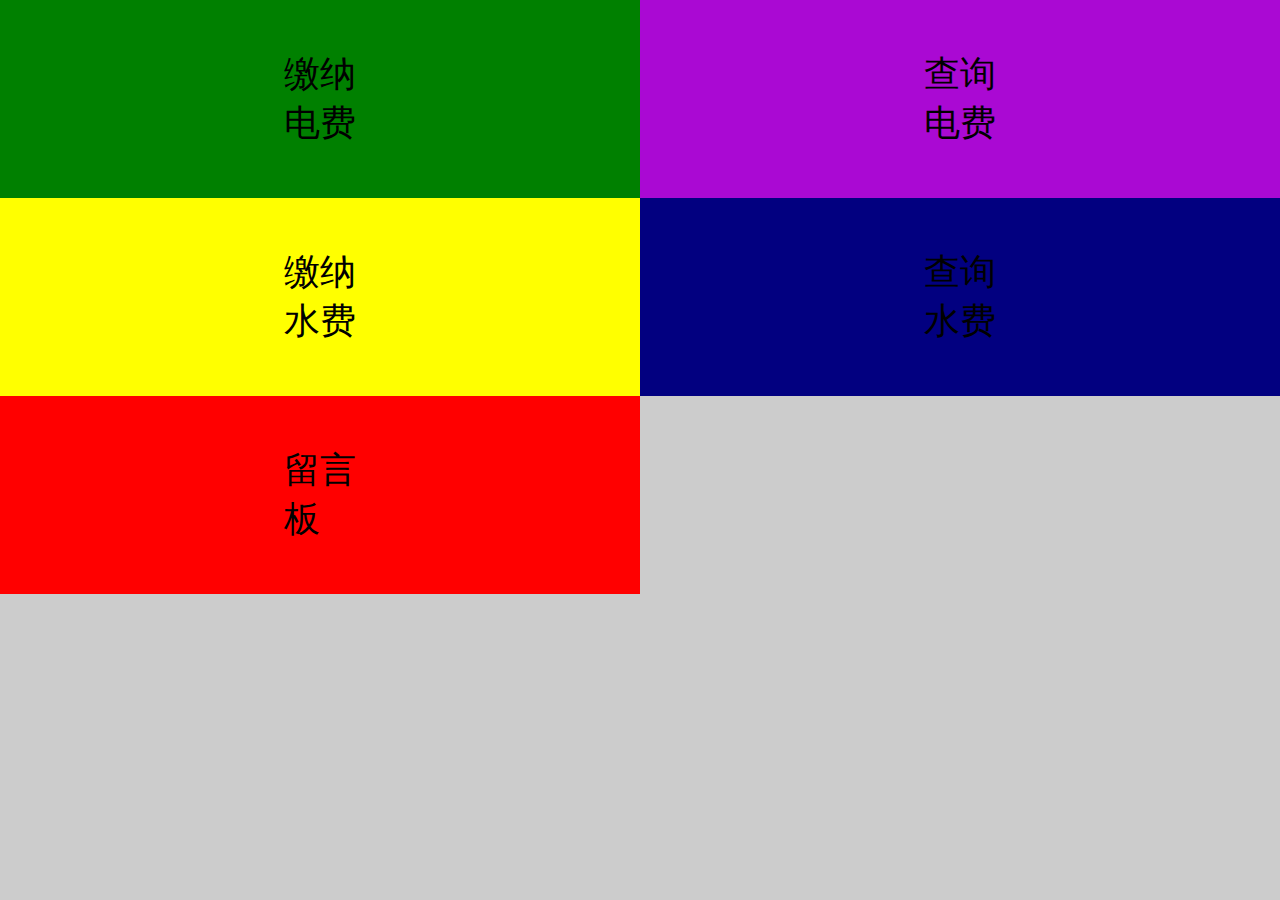
==== index.html @ 0b2a2127 ",,," ====
<!DOCTYPE html>
<html lang="en">
<head>
    <meta charset="UTF-8">
    <meta name="viewport" content="width=device-width, initial-scale=1.0">
    <meta http-equiv="X-UA-Compatible" content="ie=edge">
    <title>缴费服务</title>
    <style>
        *{
            margin: 0;
            padding: 0;
            font-size: 36px;
            text-decoration: none;
        }
        a {
            color: black;
        }
        body{
            background: #ccc;
        }
        ul {
            display: flex;
            list-style: none;
            justify-content: space-around;
            flex-flow: wrap;
        }
        li {
            width: 50vw;
            display: flex;
            justify-content: center;
            align-items: center;
            padding: 50px 0 ;
        }
        li:nth-child(1) {
            background: green;
        }
        li:nth-child(2) {
            background: rgb(170, 9, 211);
        }
        li:nth-child(3) {
            background: yellow;
        }
        li:nth-child(4) {
            background: rgb(2, 0, 128);
        }
        li:nth-child(5) {
            background: red;
        }
        
    </style>
</head>
<body>
    <ul>
        <li class="q"><a href="./pay.html">缴纳<br>电费</a></li>
        <li class="w"><a href="./search.html">查询<br>电费</a></li>
        <li class="e">缴纳<br>水费</li>
        <li class="r">查询<br>水费</li>
        <li class="t">留言<br>板</li>
        <li></li>
    </ul>
</body>
</html>
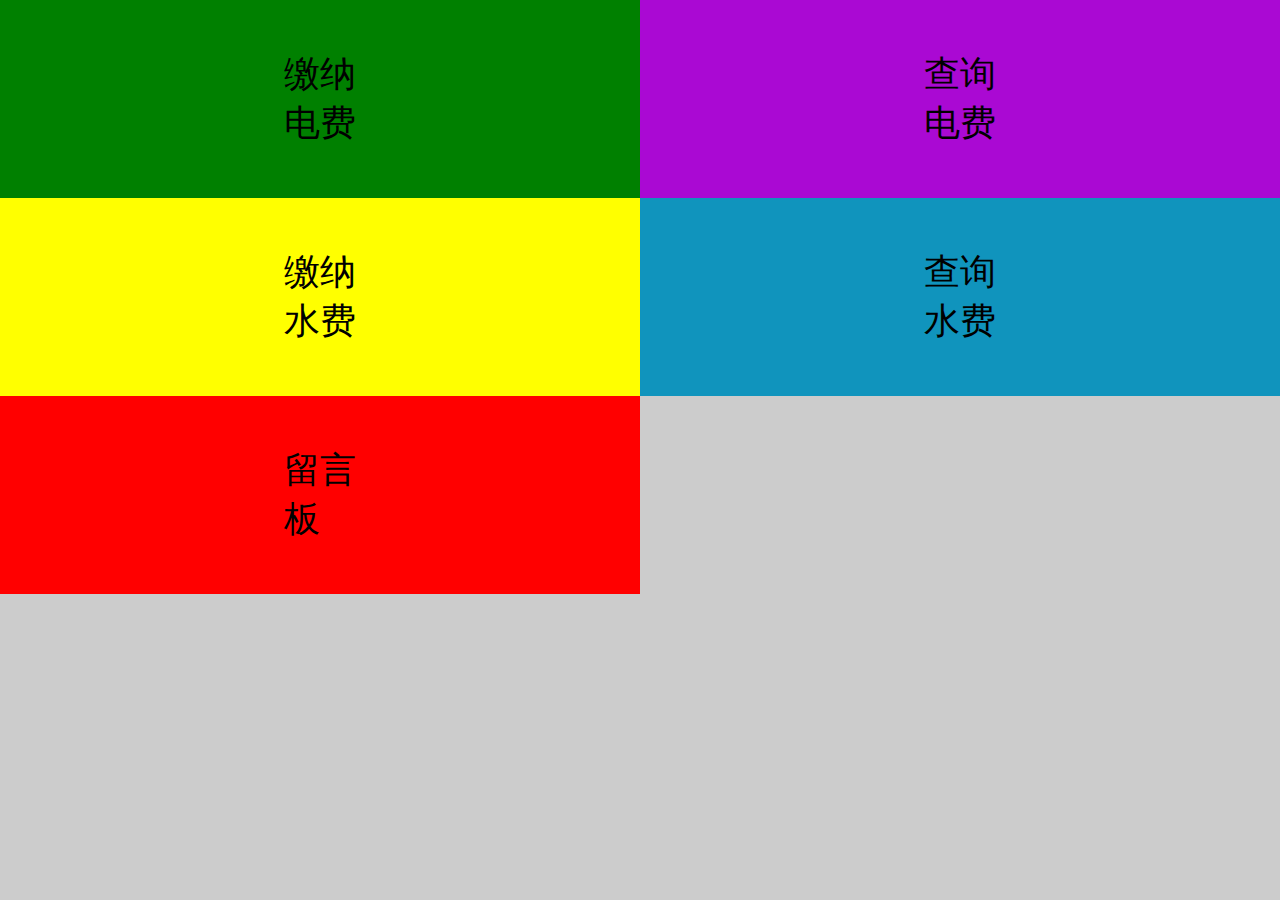
==== commit 0756ebbc: "去掉首页蓝色变暖" ====
--- a/index.html
+++ b/index.html
@@ -41,7 +41,7 @@
             background: yellow;
         }
         li:nth-child(4) {
-            background: rgb(2, 0, 128);
+            background: rgb(16, 148, 189);
         }
         li:nth-child(5) {
             background: red;
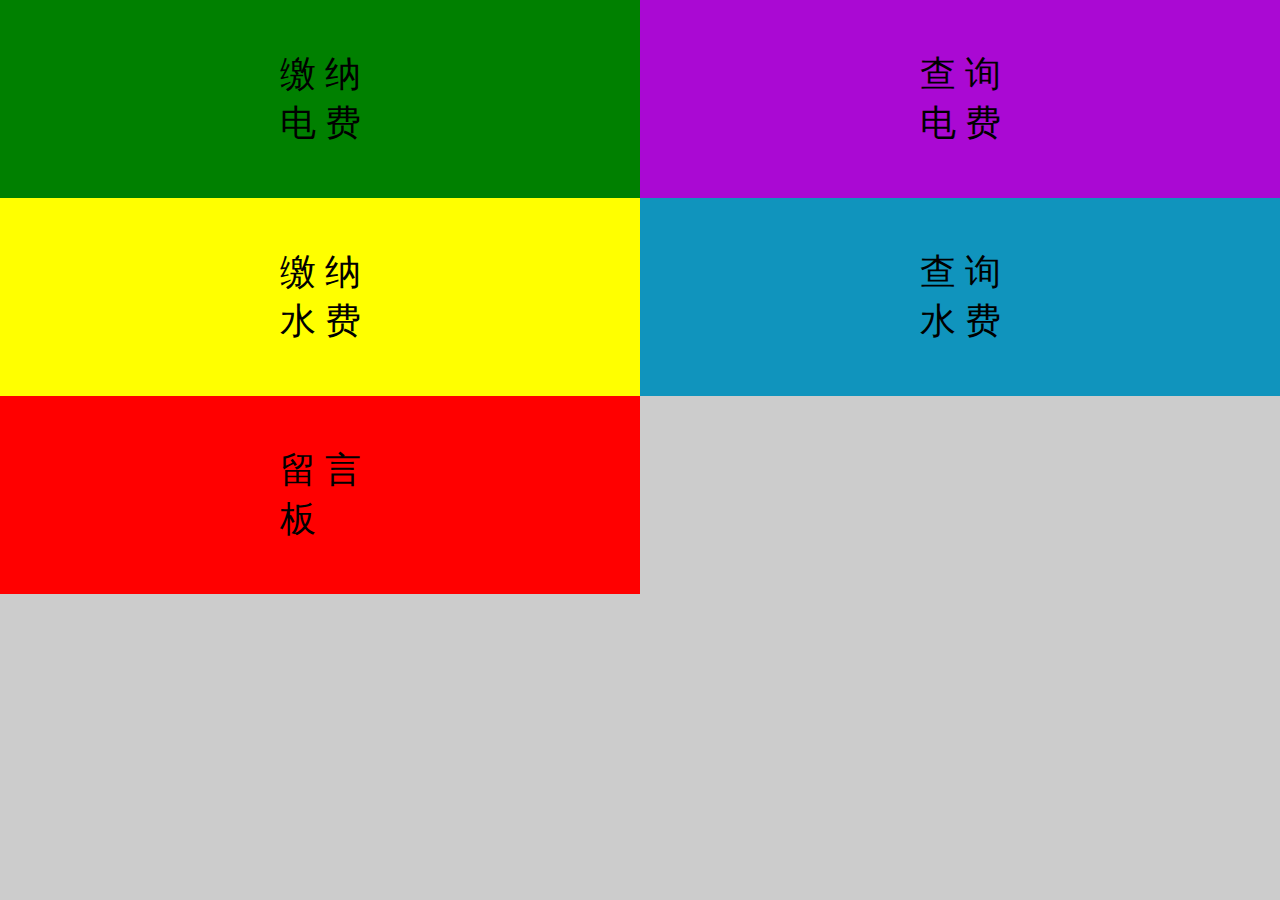
==== commit 9cadffad: "suofang" ====
--- a/index.html
+++ b/index.html
@@ -2,7 +2,7 @@
 <html lang="en">
 <head>
     <meta charset="UTF-8">
-    <meta name="viewport" content="width=device-width, initial-scale=1.0">
+    <meta name="viewport" content="width=device-width, initial-scale=1.0",maximum-scale=1.0,user-scalable=no>
     <meta http-equiv="X-UA-Compatible" content="ie=edge">
     <title>缴费服务</title>
     <style>
@@ -51,11 +51,11 @@
 </head>
 <body>
     <ul>
-        <li class="q"><a href="./pay.html">缴纳<br>电费</a></li>
-        <li class="w"><a href="./search.html">查询<br>电费</a></li>
-        <li class="e">缴纳<br>水费</li>
-        <li class="r">查询<br>水费</li>
-        <li class="t">留言<br>板</li>
+        <li class="q"><a href="./pay.html">缴 纳<br>电 费</a></li>
+        <li class="w"><a href="./search.html">查 询<br>电 费</a></li>
+        <li class="e">缴 纳<br>水 费</li>
+        <li class="r">查 询<br>水 费</li>
+        <li class="t">留 言<br>板</li>
         <li></li>
     </ul>
 </body>
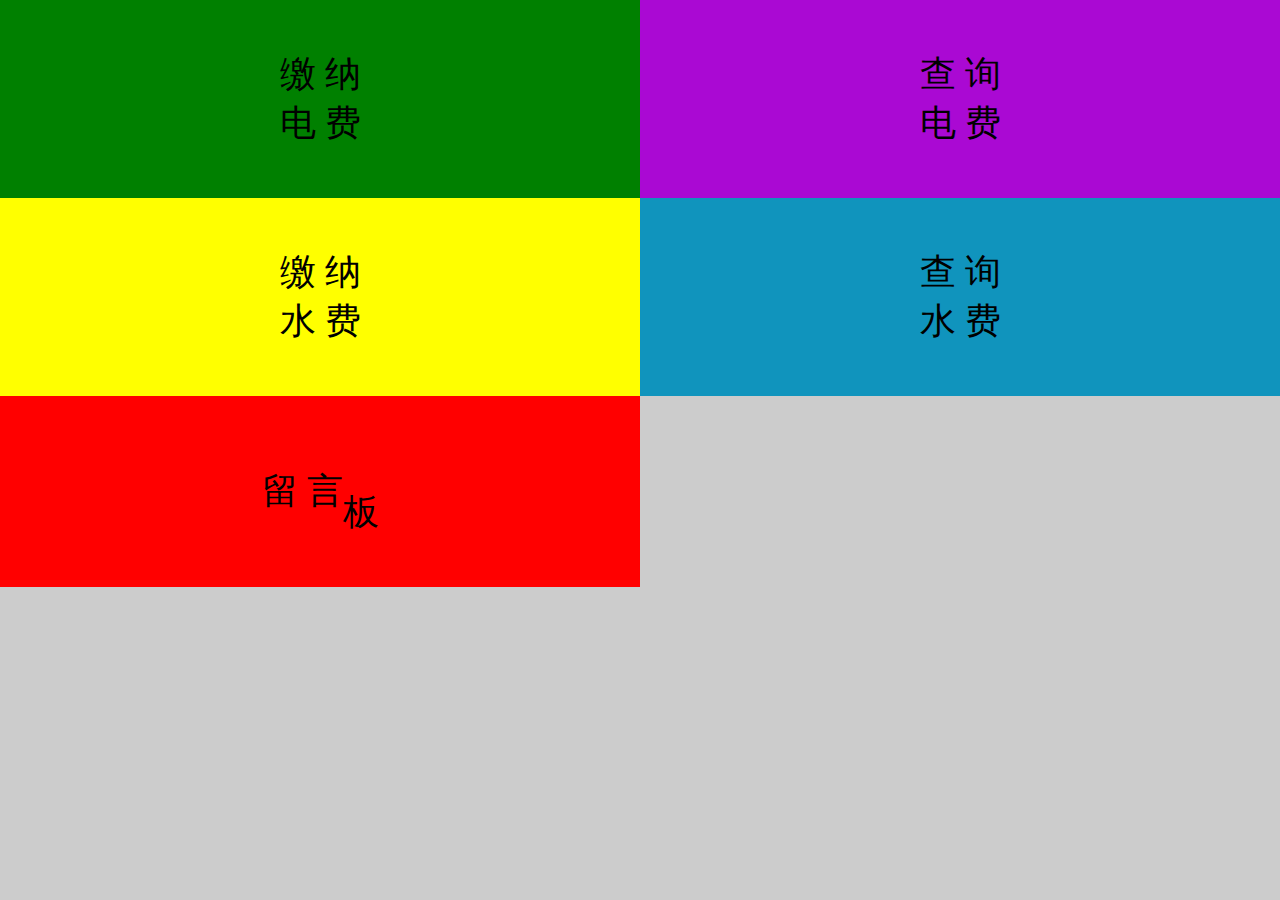
==== commit f2c34ec4: "lianjie" ====
--- a/index.html
+++ b/index.html
@@ -2,7 +2,8 @@
 <html lang="en">
 <head>
     <meta charset="UTF-8">
-    <meta name="viewport" content="width=device-width, initial-scale=1.0",maximum-scale=1.0,user-scalable=no>
+    <meta name="viewport" content="width=device-width, initial-scale=1.0">
+    <meta content="width=device-width, initial-scale=1.0, maximum-scale=1.0, user-scalable=0;" name="viewport" />
     <meta http-equiv="X-UA-Compatible" content="ie=edge">
     <title>缴费服务</title>
     <style>
@@ -55,8 +56,8 @@
         <li class="w"><a href="./search.html">查 询<br>电 费</a></li>
         <li class="e">缴 纳<br>水 费</li>
         <li class="r">查 询<br>水 费</li>
-        <li class="t">留 言<br>板</li>
+        <li class="t"><a href="./note/index.html">留 言</a><br>板</li>
         <li></li>
     </ul>
 </body>
-</html>+</html>
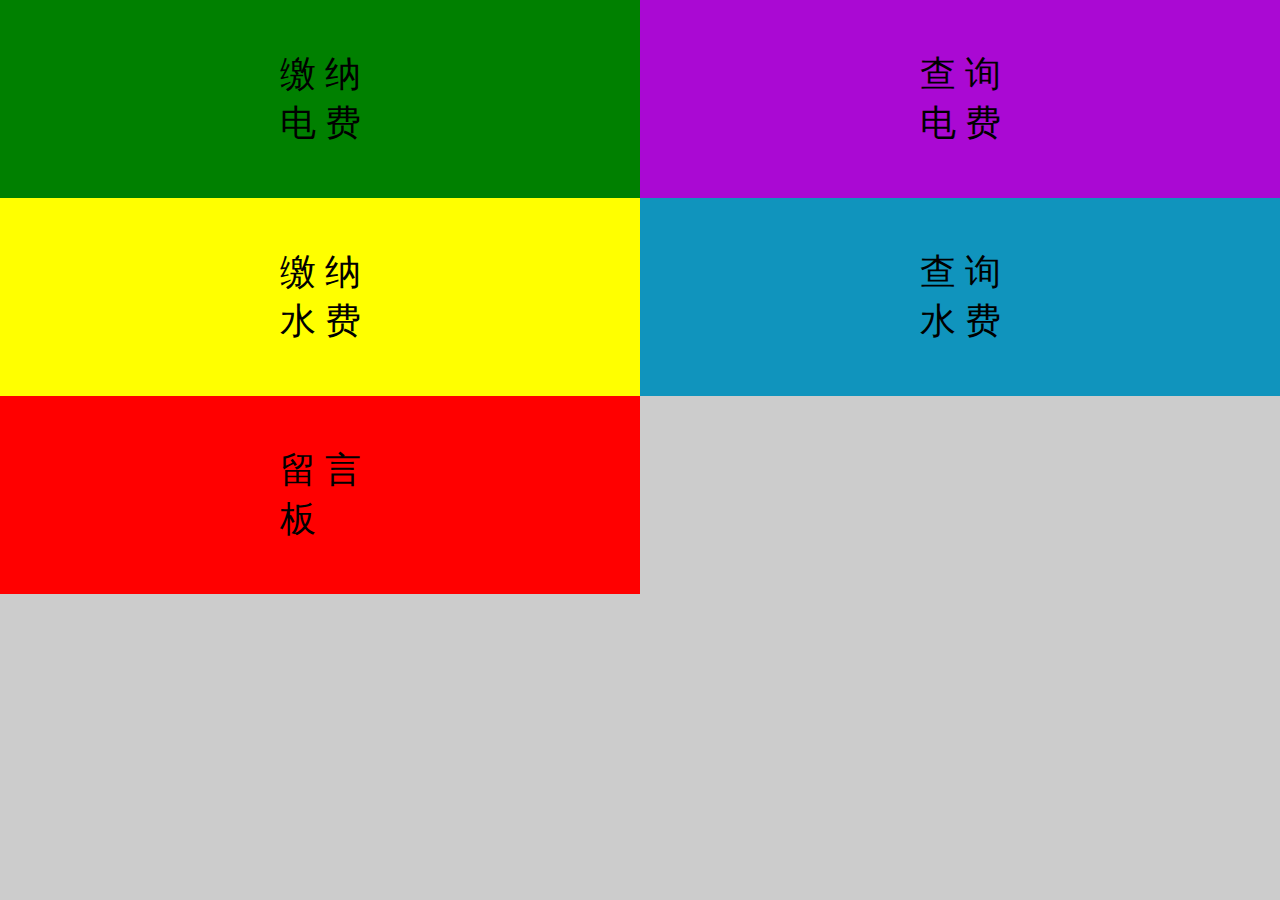
==== commit b4e7e8c1: "down" ====
--- a/index.html
+++ b/index.html
@@ -52,11 +52,11 @@
 </head>
 <body>
     <ul>
-        <li class="q"><a href="./pay.html">缴 纳<br>电 费</a></li>
-        <li class="w"><a href="./search.html">查 询<br>电 费</a></li>
-        <li class="e">缴 纳<br>水 费</li>
-        <li class="r">查 询<br>水 费</li>
-        <li class="t"><a href="./note/index.html">留 言</a><br>板</li>
+        <li class="q"><a href="./pay电.html">缴 纳<br>电 费</a></li>
+        <li class="w"><a href="./search电.html">查 询<br>电 费</a></li>
+        <li class="e"><a href="./pay水.html">缴 纳<br>水 费</a></li>
+        <li class="r"><a href="./search水.html">查 询<br>水 费</a></li>
+        <li class="t"><a href="./note/index.html">留 言<br>板</a></li>
         <li></li>
     </ul>
 </body>
